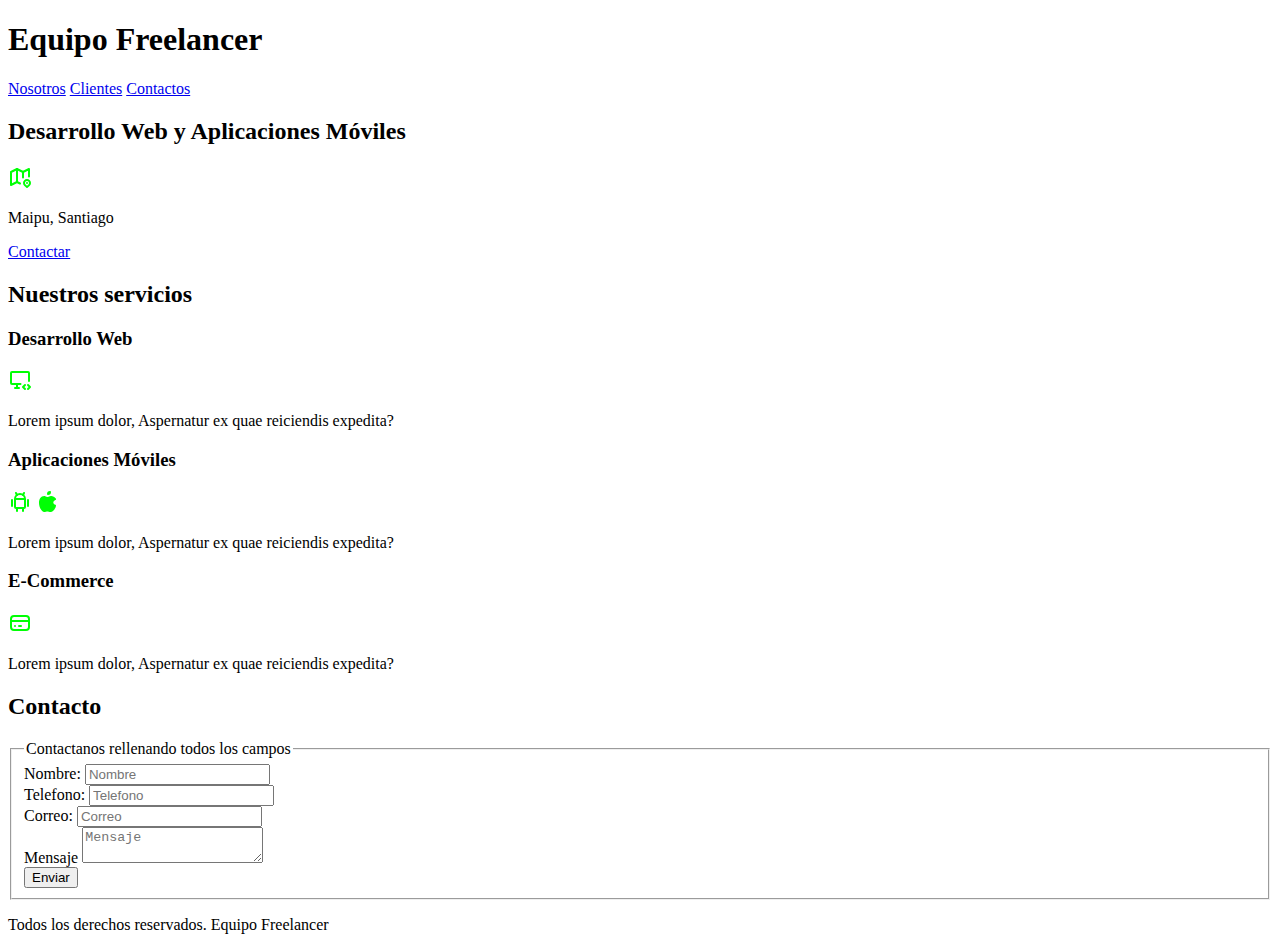
==== freelancer_inicio/index.html @ 6b2bcaa7 "Estructura HTML" ====
<!DOCTYPE html>
<html lang="en">
<head>
    <meta charset="UTF-8">
    <meta name="viewport" content="width=device-width, initial-scale=1.0">
    <title>Freelancer</title>
</head>
<body>
    <header>
        <h1>Equipo Freelancer</h1>
    </header>

    <nav>
        <a href="#">Nosotros</a>
        <a href="#">Clientes</a>
        <a href="#">Contactos</a>
    </nav>
    
    <section>
        <h2>Desarrollo Web y Aplicaciones Móviles</h2>
        <svg  xmlns="http://www.w3.org/2000/svg"  width="24"  height="24"  viewBox="0 0 24 24"  fill="none"  stroke="#00ff04"  stroke-width="2"  stroke-linecap="round"  stroke-linejoin="round"  class="icon icon-tabler icons-tabler-outline icon-tabler-map-2">
            <path stroke="none" d="M0 0h24v24H0z" fill="none"/>
            <path d="M12 18.5l-3 -1.5l-6 3v-13l6 -3l6 3l6 -3v7.5" />
            <path d="M9 4v13" />
            <path d="M15 7v5.5" />
            <path d="M21.121 20.121a3 3 0 1 0 -4.242 0c.418 .419 1.125 1.045 2.121 1.879c1.051 -.89 1.759 -1.516 2.121 -1.879z" />
            <path d="M19 18v.01" />
        </svg>
        <p>Maipu, Santiago</p>
        <a href="#">Contactar</a>
    </section>

    <main>
        <h2>Nuestros servicios</h2>
        <section>
        <h3>Desarrollo Web</h3>
        <svg  xmlns="http://www.w3.org/2000/svg"  width="24"  height="24"  viewBox="0 0 24 24"  fill="none"  stroke="#00ff04"  stroke-width="2"  stroke-linecap="round"  stroke-linejoin="round"  class="icon icon-tabler icons-tabler-outline icon-tabler-device-desktop-code">
            <path stroke="none" d="M0 0h24v24H0z" fill="none"/>
            <path d="M12.5 16h-8.5a1 1 0 0 1 -1 -1v-10a1 1 0 0 1 1 -1h16a1 1 0 0 1 1 1v8"/>
            <path d="M7 20h4"/>
            <path d="M9 16v4"/>
            <path d="M20 21l2 -2l-2 -2"/>
            <path d="M17 17l-2 2l2 2"/>
        </svg>
        <p>Lorem ipsum dolor, Aspernatur ex quae reiciendis expedita?</p>
        </section>

        <section>
        <h3>Aplicaciones Móviles</h3>
        <svg  xmlns="http://www.w3.org/2000/svg"  width="24"  height="24"  viewBox="0 0 24 24"  fill="none"  stroke="#00ff04"  stroke-width="2"  stroke-linecap="round"  stroke-linejoin="round"  class="icon icon-tabler icons-tabler-outline icon-tabler-brand-android">
            <path stroke="none" d="M0 0h24v24H0z" fill="none"/>
            <path d="M4 10l0 6" />
            <path d="M20 10l0 6" />
            <path d="M7 9h10v8a1 1 0 0 1 -1 1h-8a1 1 0 0 1 -1 -1v-8a5 5 0 0 1 10 0" />
            <path d="M8 3l1 2" />
            <path d="M16 3l-1 2" />
            <path d="M9 18l0 3" />
            <path d="M15 18l0 3" />
        </svg>

        <svg  xmlns="http://www.w3.org/2000/svg"  width="24"  height="24"  viewBox="0 0 24 24"  fill="#00ff04"  class="icon icon-tabler icons-tabler-filled icon-tabler-brand-apple">
            <path stroke="none" d="M0 0h24v24H0z" fill="none"/>
            <path d="M15.079 5.999l.239 .012c1.43 .097 3.434 1.013 4.508 2.586a1 1 0 0 1 -.344 1.44c-.05 .028 -.372 .158 -.497 .217a4.15 4.15 0 0 0 -.722 .431c-.614 .461 -.948 1.009 -.942 1.694c.01 .885 .339 1.454 .907 1.846c.208 .143 .436 .253 .666 .33c.126 .043 .426 .116 .444 .122a1 1 0 0 1 .662 .942c0 2.621 -3.04 6.381 -5.286 6.381c-.79 0 -1.272 -.091 -1.983 -.315l-.098 -.031c-.463 -.146 -.702 -.192 -1.133 -.192c-.52 0 -.863 .06 -1.518 .237l-.197 .053c-.575 .153 -.964 .226 -1.5 .248c-2.749 0 -5.285 -5.093 -5.285 -9.072c0 -3.87 1.786 -6.92 5.286 -6.92c.297 0 .598 .045 .909 .128c.403 .107 .774 .26 1.296 .508c.787 .374 .948 .44 1.009 .44h.016c.03 -.003 .128 -.047 1.056 -.457c1.061 -.467 1.864 -.685 2.746 -.616l-.24 -.012z" />
            <path d="M14 1a1 1 0 0 1 1 1a3 3 0 0 1 -3 3a1 1 0 0 1 -1 -1a3 3 0 0 1 3 -3z" />
        </svg>
        <p>Lorem ipsum dolor, Aspernatur ex quae reiciendis expedita?</p>
        </section>

        <section>
        <h3>E-Commerce</h3>
        <svg  xmlns="http://www.w3.org/2000/svg"  width="24"  height="24"  viewBox="0 0 24 24"  fill="none"  stroke="#00ff04"  stroke-width="2"  stroke-linecap="round"  stroke-linejoin="round"  class="icon icon-tabler icons-tabler-outline icon-tabler-credit-card">
            <path stroke="none" d="M0 0h24v24H0z" fill="none"/>
            <path d="M3 5m0 3a3 3 0 0 1 3 -3h12a3 3 0 0 1 3 3v8a3 3 0 0 1 -3 3h-12a3 3 0 0 1 -3 -3z" />
            <path d="M3 10l18 0" />
            <path d="M7 15l.01 0" />
            <path d="M11 15l2 0" />
        </svg>
        <p>Lorem ipsum dolor, Aspernatur ex quae reiciendis expedita?</p>
        </section>
    </main>

    <section>
        <h2>Contacto</h2> 
        
        <form >
            <fieldset>
                <legend>Contactanos rellenando todos los campos</legend>
                <div>
                    <label>Nombre:</label>
                    <input type="text"placeholder="Nombre" required>    
                </div>

                <div>
                    <label>Telefono:</label>
                    <input type="tel" placeholder="Telefono" required>
                </div>

                <div>
                    <label>Correo:</label>
                    <input type="email" placeholder="Correo" required>
                </div>
                
                <div>
                    <label>Mensaje</label>
                    <textarea placeholder="Mensaje" required></textarea>    
                </div>

                <div>
                    <input type="button" value="Enviar">
                </div>

            </fieldset>
        </form>
    </section>

    <footer>
    <p>Todos los derechos reservados. Equipo Freelancer</p>
    </footer>
</body>
</html>
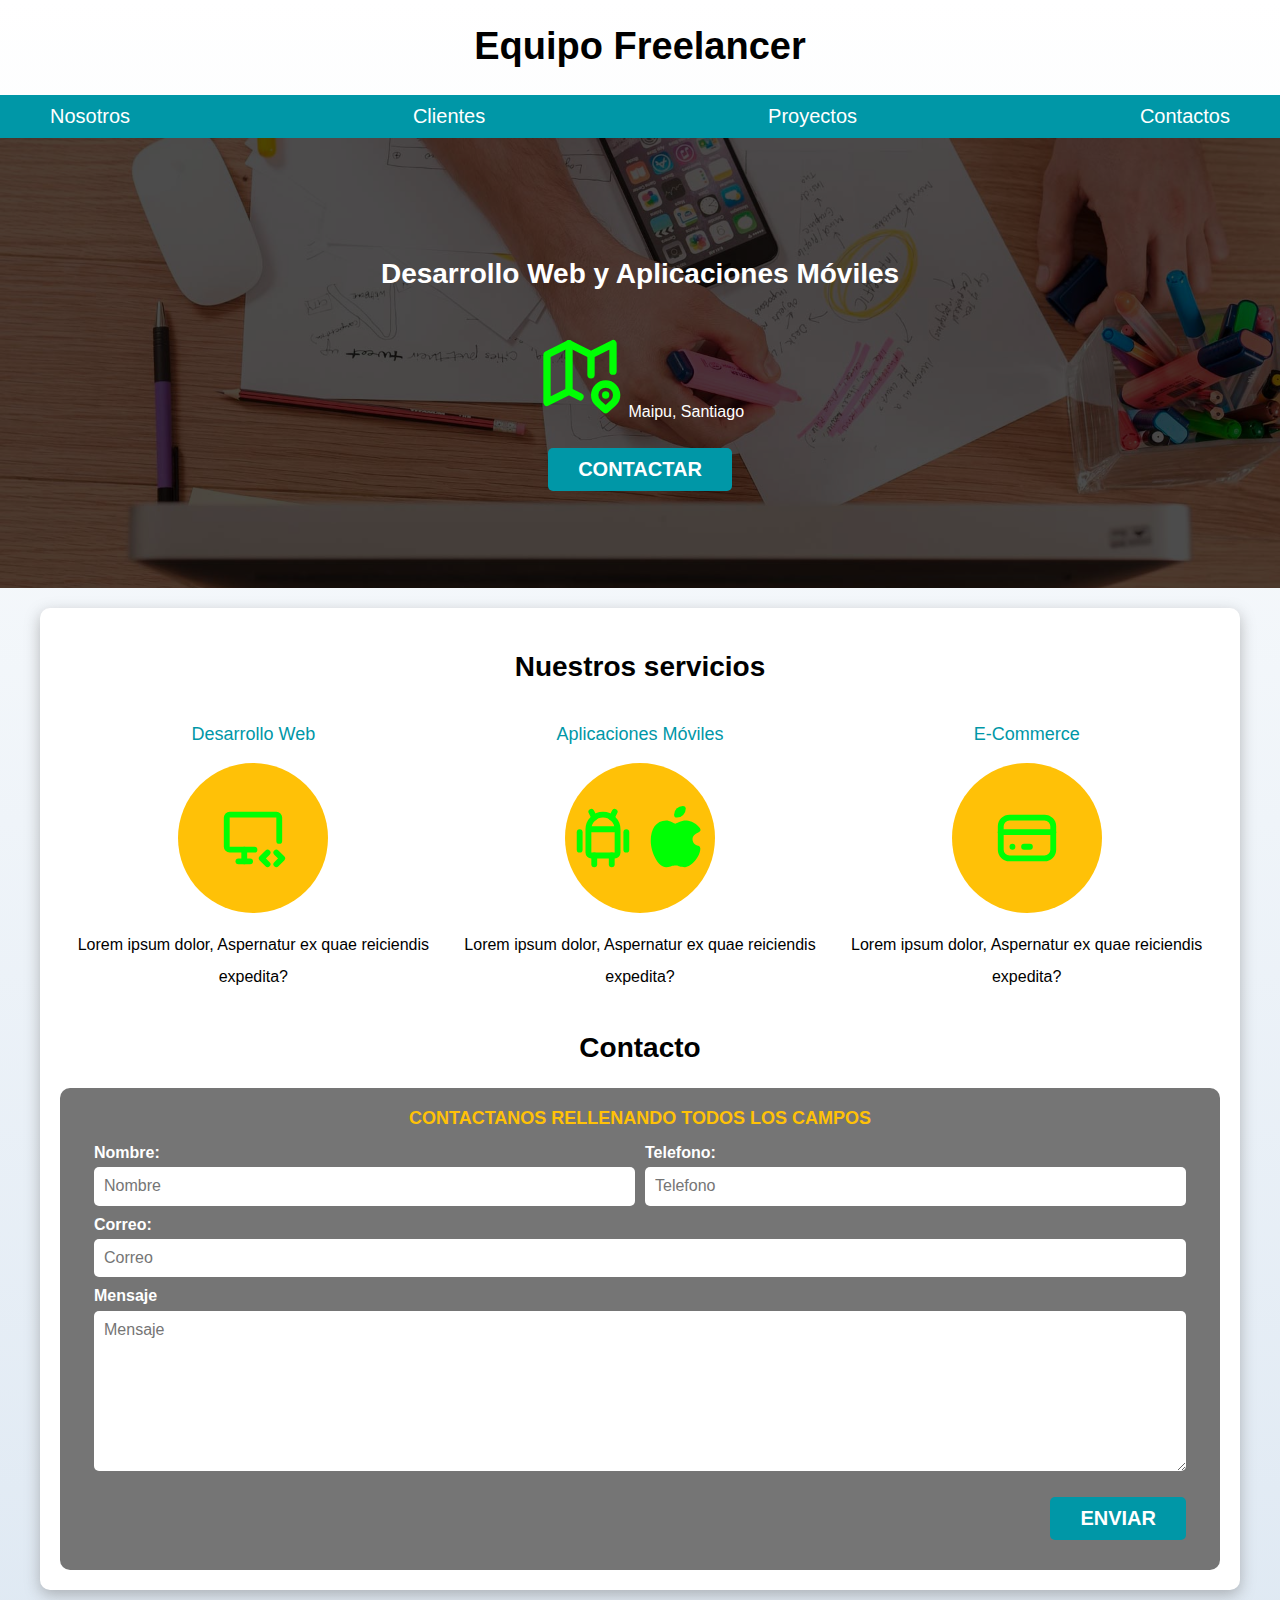
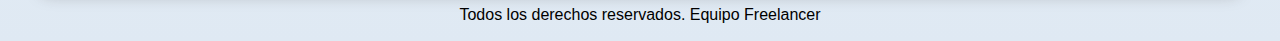
==== commit 2d93e3a7: "Desarrollo, estilo y termino pagina inicio y normalización pagina." ====
--- a/freelancer_inicio/index.html
+++ b/freelancer_inicio/index.html
@@ -4,37 +4,49 @@
     <meta charset="UTF-8">
     <meta name="viewport" content="width=device-width, initial-scale=1.0">
     <title>Freelancer</title>
+    <link rel="preload" href="css/normalize.css" as="style">
+    <link rel="stylesheet" href="css/normalize.css">
+    <link rel="preload" href="css/style.css" as="style">
+    <link href="css/style.css" rel="stylesheet">
 </head>
 <body>
     <header>
-        <h1>Equipo Freelancer</h1>
+        <h1 class="titulo">Equipo Freelancer</h1>
     </header>
 
-    <nav>
+    <div class="nav-bg">
+    <nav class="navegacion-principal contenedor">
         <a href="#">Nosotros</a>
         <a href="#">Clientes</a>
+        <a href="#">Proyectos</a>
         <a href="#">Contactos</a>
     </nav>
+    </div>
     
-    <section>
+    <section class="hero">
+        <div class="contenido-hero">
         <h2>Desarrollo Web y Aplicaciones Móviles</h2>
-        <svg  xmlns="http://www.w3.org/2000/svg"  width="24"  height="24"  viewBox="0 0 24 24"  fill="none"  stroke="#00ff04"  stroke-width="2"  stroke-linecap="round"  stroke-linejoin="round"  class="icon icon-tabler icons-tabler-outline icon-tabler-map-2">
-            <path stroke="none" d="M0 0h24v24H0z" fill="none"/>
-            <path d="M12 18.5l-3 -1.5l-6 3v-13l6 -3l6 3l6 -3v7.5" />
-            <path d="M9 4v13" />
-            <path d="M15 7v5.5" />
-            <path d="M21.121 20.121a3 3 0 1 0 -4.242 0c.418 .419 1.125 1.045 2.121 1.879c1.051 -.89 1.759 -1.516 2.121 -1.879z" />
-            <path d="M19 18v.01" />
-        </svg>
-        <p>Maipu, Santiago</p>
-        <a href="#">Contactar</a>
+        <p>
+            <svg  xmlns="http://www.w3.org/2000/svg"  width="88"  height="88"  viewBox="0 0 24 24"  fill="none"  stroke="#00ff04"  stroke-width="2"  stroke-linecap="round"  stroke-linejoin="round"  class="icon icon-tabler icons-tabler-outline icon-tabler-map-2">
+                <path stroke="none" d="M0 0h24v24H0z" fill="none"/>
+                <path d="M12 18.5l-3 -1.5l-6 3v-13l6 -3l6 3l6 -3v7.5" />
+                <path d="M9 4v13" />
+                <path d="M15 7v5.5" />
+                <path d="M21.121 20.121a3 3 0 1 0 -4.242 0c.418 .419 1.125 1.045 2.121 1.879c1.051 -.89 1.759 -1.516 2.121 -1.879z" />
+                <path d="M19 18v.01" />
+            </svg>
+            Maipu, Santiago</p>
+        <a class="boton" href="#">Contactar</a>
+        </div>
     </section>
 
-    <main>
-        <h2>Nuestros servicios</h2>
-        <section>
+    <main class="contenedor sombra">
+        <h2 class="titulo">Nuestros servicios</h2>
+        <div class="servicios">
+        <section class="servicio">
         <h3>Desarrollo Web</h3>
-        <svg  xmlns="http://www.w3.org/2000/svg"  width="24"  height="24"  viewBox="0 0 24 24"  fill="none"  stroke="#00ff04"  stroke-width="2"  stroke-linecap="round"  stroke-linejoin="round"  class="icon icon-tabler icons-tabler-outline icon-tabler-device-desktop-code">
+        <div class="iconos">
+        <svg  xmlns="http://www.w3.org/2000/svg"  width="70"  height="70"  viewBox="0 0 24 24"  fill="none"  stroke="#00ff04"  stroke-width="2"  stroke-linecap="round"  stroke-linejoin="round"  class="icon icon-tabler icons-tabler-outline icon-tabler-device-desktop-code">
             <path stroke="none" d="M0 0h24v24H0z" fill="none"/>
             <path d="M12.5 16h-8.5a1 1 0 0 1 -1 -1v-10a1 1 0 0 1 1 -1h16a1 1 0 0 1 1 1v8"/>
             <path d="M7 20h4"/>
@@ -42,12 +54,14 @@
             <path d="M20 21l2 -2l-2 -2"/>
             <path d="M17 17l-2 2l2 2"/>
         </svg>
+        </div>
         <p>Lorem ipsum dolor, Aspernatur ex quae reiciendis expedita?</p>
         </section>
 
-        <section>
+        <section class="servicio">
         <h3>Aplicaciones Móviles</h3>
-        <svg  xmlns="http://www.w3.org/2000/svg"  width="24"  height="24"  viewBox="0 0 24 24"  fill="none"  stroke="#00ff04"  stroke-width="2"  stroke-linecap="round"  stroke-linejoin="round"  class="icon icon-tabler icons-tabler-outline icon-tabler-brand-android">
+        <div class="iconos">
+        <svg  xmlns="http://www.w3.org/2000/svg"  width="70"  height="70"  viewBox="0 0 24 24"  fill="none"  stroke="#00ff04"  stroke-width="2"  stroke-linecap="round"  stroke-linejoin="round"  class="icon icon-tabler icons-tabler-outline icon-tabler-brand-android">
             <path stroke="none" d="M0 0h24v24H0z" fill="none"/>
             <path d="M4 10l0 6" />
             <path d="M20 10l0 6" />
@@ -58,62 +72,69 @@
             <path d="M15 18l0 3" />
         </svg>
 
-        <svg  xmlns="http://www.w3.org/2000/svg"  width="24"  height="24"  viewBox="0 0 24 24"  fill="#00ff04"  class="icon icon-tabler icons-tabler-filled icon-tabler-brand-apple">
+        <svg  xmlns="http://www.w3.org/2000/svg"  width="70"  height="70"  viewBox="0 0 24 24"  fill="#00ff04"  class="icon icon-tabler icons-tabler-filled icon-tabler-brand-apple">
             <path stroke="none" d="M0 0h24v24H0z" fill="none"/>
             <path d="M15.079 5.999l.239 .012c1.43 .097 3.434 1.013 4.508 2.586a1 1 0 0 1 -.344 1.44c-.05 .028 -.372 .158 -.497 .217a4.15 4.15 0 0 0 -.722 .431c-.614 .461 -.948 1.009 -.942 1.694c.01 .885 .339 1.454 .907 1.846c.208 .143 .436 .253 .666 .33c.126 .043 .426 .116 .444 .122a1 1 0 0 1 .662 .942c0 2.621 -3.04 6.381 -5.286 6.381c-.79 0 -1.272 -.091 -1.983 -.315l-.098 -.031c-.463 -.146 -.702 -.192 -1.133 -.192c-.52 0 -.863 .06 -1.518 .237l-.197 .053c-.575 .153 -.964 .226 -1.5 .248c-2.749 0 -5.285 -5.093 -5.285 -9.072c0 -3.87 1.786 -6.92 5.286 -6.92c.297 0 .598 .045 .909 .128c.403 .107 .774 .26 1.296 .508c.787 .374 .948 .44 1.009 .44h.016c.03 -.003 .128 -.047 1.056 -.457c1.061 -.467 1.864 -.685 2.746 -.616l-.24 -.012z" />
             <path d="M14 1a1 1 0 0 1 1 1a3 3 0 0 1 -3 3a1 1 0 0 1 -1 -1a3 3 0 0 1 3 -3z" />
         </svg>
+        </div>
         <p>Lorem ipsum dolor, Aspernatur ex quae reiciendis expedita?</p>
         </section>
 
-        <section>
+        <section class="servicio">
         <h3>E-Commerce</h3>
-        <svg  xmlns="http://www.w3.org/2000/svg"  width="24"  height="24"  viewBox="0 0 24 24"  fill="none"  stroke="#00ff04"  stroke-width="2"  stroke-linecap="round"  stroke-linejoin="round"  class="icon icon-tabler icons-tabler-outline icon-tabler-credit-card">
+        <div class="iconos">
+        <svg  xmlns="http://www.w3.org/2000/svg"  width="70"  height="70"  viewBox="0 0 24 24"  fill="none"  stroke="#00ff04"  stroke-width="2"  stroke-linecap="round"  stroke-linejoin="round"  class="icon icon-tabler icons-tabler-outline icon-tabler-credit-card">
             <path stroke="none" d="M0 0h24v24H0z" fill="none"/>
             <path d="M3 5m0 3a3 3 0 0 1 3 -3h12a3 3 0 0 1 3 3v8a3 3 0 0 1 -3 3h-12a3 3 0 0 1 -3 -3z" />
             <path d="M3 10l18 0" />
             <path d="M7 15l.01 0" />
             <path d="M11 15l2 0" />
         </svg>
+        </div>
         <p>Lorem ipsum dolor, Aspernatur ex quae reiciendis expedita?</p>
         </section>
-    </main>
+        </div>
 
     <section>
         <h2>Contacto</h2> 
         
-        <form >
+        <form class="formulario">
             <fieldset>
                 <legend>Contactanos rellenando todos los campos</legend>
-                <div>
+
+                <div class="contenedor-campos">
+                <div class="campo">
                     <label>Nombre:</label>
-                    <input type="text"placeholder="Nombre" required>    
+                    <input class="input-text" type="text"placeholder="Nombre" required>    
                 </div>
 
-                <div>
+                <div class="campo">
                     <label>Telefono:</label>
-                    <input type="tel" placeholder="Telefono" required>
+                    <input class="input-text" type="tel" placeholder="Telefono" required>
                 </div>
 
-                <div>
+                <div class="campo">
                     <label>Correo:</label>
-                    <input type="email" placeholder="Correo" required>
+                    <input class="input-text" type="email" placeholder="Correo" required>
                 </div>
                 
-                <div>
+                <div class="campo">
                     <label>Mensaje</label>
-                    <textarea placeholder="Mensaje" required></textarea>    
+                    <textarea class="input-text" placeholder="Mensaje" required></textarea>    
+                </div>
                 </div>
 
-                <div>
-                    <input type="button" value="Enviar">
+                <div class="alinear-derecha flex">
+                    <input class="boton w-sm-100" type="button" value="Enviar">
                 </div>
-
+                
             </fieldset>
         </form>
     </section>
+    </main>
 
-    <footer>
+    <footer class="footer">
     <p>Todos los derechos reservados. Equipo Freelancer</p>
     </footer>
 </body>
--- a/freelancer_inicio/css/style.css
+++ b/freelancer_inicio/css/style.css
@@ -0,0 +1,239 @@
+:root{
+    --blanco: #ffffff;
+    --oscuro: #212121;
+    --primario: #ffc107;
+    --secundario: #0097a7;
+    --gris: #757575;
+    --grisclaro: #dfe9f3;
+}
+
+html{
+    font-size: 62.5%;
+    box-sizing: border-box; /* Hack para Box Model */
+    scroll-snap-type: y mandatory; /* Scroll Snap */
+}
+*, *:before, *:after{
+    box-sizing: inherit;
+}
+
+body{
+    font-size: 16px; /* 1rem = 10px */
+    font-family: 'Krub', sans-serif;
+    background-image: linear-gradient(to top, var(--grisclaro) 0%, var(--blanco) 100%);
+}
+
+.sombra{
+    -webkit-box-shadow: 0px 5px 15px 0px rgba(112,112,112, 0.48);
+    -moz-box-shadow: 0px 5px 15px 0px rgba(112,112,112, 0.48);
+    box-shadow: 0px 5px 15px 0px rgba(112,112,112, 0.48);
+    background-color: var(--blanco);
+    padding: 2rem;
+    border-radius: 1rem;
+}
+
+h1{
+    font-size: 3.8rem;
+}
+h2{
+    font-size: 2.8rem;
+}
+h3{
+    font-size: 1.8rem;
+}
+h1,h2,h3{
+    text-align: center;
+}
+
+.contenedor {
+    max-width: 120rem;
+    margin: 0 auto;
+}
+
+.boton{
+    background-color: var(--secundario);
+    color: var(--blanco);
+    padding: 1rem 3rem;
+    text-decoration: none;
+    margin-top: 1rem;
+    font-size: 2rem;
+    text-transform: uppercase;
+    font-weight: bold;
+    border-radius: .5rem;
+    border: none;
+}
+@media (min-width: 480px) {
+    .boton{
+        width: auto;
+        text-align: center;
+    }
+    .boton:hover{
+        cursor: pointer;
+    }
+}
+
+/*Utilidades*/
+.w-sm-100{
+    width: 100%;
+}
+@media (min-width: 768px) {
+    .w-sm-100{
+        width: auto;
+    }
+}
+
+.flex{
+    display: flex;
+}
+.alinear-derecha{
+    justify-content: flex-end;
+}
+
+.nav-bg{
+    background-color: var(--secundario);
+}
+
+.navegacion-principal {
+    display: flex;
+    flex-direction: column;
+}
+@media (min-width: 480px) {
+    .navegacion-principal {
+        flex-direction: row;
+        justify-content: space-between;
+    }
+}
+
+.navegacion-principal a {
+    padding: 1rem;
+    color: var(--blanco);
+    text-decoration: none;
+    font-size: 2rem;
+}
+
+.navegacion-principal a:hover {
+    background-color: var(--primario);
+    color: var(--oscuro);
+}
+
+.hero{
+    background-image: url('../img/hero.jpg');
+    background-repeat: no-repeat;
+    background-size: cover;
+    height: 450px;
+    position: relative;
+    margin-bottom: 2rem;
+}
+
+.contenido-hero{
+    position: absolute;
+    background-color: rgb(0 0 0 / 70%);
+    width: 100%;
+    height: 100%;
+
+    display: flex;
+    flex-direction: column;
+    align-items: center;
+    justify-content: center;
+}
+.contenido-hero h2,
+.contenido-hero p{
+    color: var(--blanco);
+    text-align: center;
+}
+
+/*Scroll Snap*/
+.servicios,
+.navegacion-principal,
+.formulario{
+    scroll-snap-align: center;
+    scroll-snap-stop: always;
+}
+/* Servicios */
+@media (min-width: 768px) {
+    .servicios{
+        display: grid;
+        grid-template-columns: repeat(3, 1fr);
+    }
+}
+
+.servicio{
+    display: flex;
+    flex-direction: column;
+    align-items: center;
+}
+.servicio h3{
+    color: var(--secundario);
+    font-weight: normal;
+}
+.servicio p{
+    line-height:2;
+    text-align: center;
+}
+.servicio .iconos{
+    height: 15rem;
+    width: 15rem;
+    background-color: var(--primario);
+    border-radius: 50%;
+    display: flex;
+    justify-content: space-evenly;
+    align-items: center;
+}
+
+/* Contacto */
+.formulario{
+    background-color: var(--gris);
+    width: 100%;
+    margin: 0 auto;
+    padding: 2rem;
+    border-radius: 1rem;
+}
+
+.formulario fieldset{
+    border: none;
+}
+.formulario legend{
+    color: var(--primario);
+    text-align: center;
+    font-size: 1.8rem;
+    text-transform: uppercase;
+    font-weight: bold;
+    margin-bottom: 1rem;
+}
+
+@media (min-width: 768px) {
+    .contenedor-campos{
+        display: grid;
+        grid-template-columns: repeat(2, 1fr);
+        grid-template-rows: auto auto 20rem;
+        column-gap: 1rem;
+    }
+    .campo:nth-child(3),
+    .campo:nth-child(4){
+        grid-column: 1 / 3;
+    }
+}
+.campo{
+    margin-bottom: 1rem;
+}
+.campo label{
+    color: var(--blanco);
+    font-weight: bold;
+    margin-bottom: 0.5rem;
+    display: block;
+}
+
+.campo textarea{
+    height: 16rem;
+}
+
+.input-text{
+    width: 100%;
+    border: none;
+    padding: 1rem;
+    border-radius: 0.5rem;
+}
+
+/* Footer */
+.footer{
+    text-align: center;
+}--- a/freelancer_inicio/css/style.css
+++ b/freelancer_inicio/css/style.css
@@ -0,0 +1,239 @@
+:root{
+    --blanco: #ffffff;
+    --oscuro: #212121;
+    --primario: #ffc107;
+    --secundario: #0097a7;
+    --gris: #757575;
+    --grisclaro: #dfe9f3;
+}
+
+html{
+    font-size: 62.5%;
+    box-sizing: border-box; /* Hack para Box Model */
+    scroll-snap-type: y mandatory; /* Scroll Snap */
+}
+*, *:before, *:after{
+    box-sizing: inherit;
+}
+
+body{
+    font-size: 16px; /* 1rem = 10px */
+    font-family: 'Krub', sans-serif;
+    background-image: linear-gradient(to top, var(--grisclaro) 0%, var(--blanco) 100%);
+}
+
+.sombra{
+    -webkit-box-shadow: 0px 5px 15px 0px rgba(112,112,112, 0.48);
+    -moz-box-shadow: 0px 5px 15px 0px rgba(112,112,112, 0.48);
+    box-shadow: 0px 5px 15px 0px rgba(112,112,112, 0.48);
+    background-color: var(--blanco);
+    padding: 2rem;
+    border-radius: 1rem;
+}
+
+h1{
+    font-size: 3.8rem;
+}
+h2{
+    font-size: 2.8rem;
+}
+h3{
+    font-size: 1.8rem;
+}
+h1,h2,h3{
+    text-align: center;
+}
+
+.contenedor {
+    max-width: 120rem;
+    margin: 0 auto;
+}
+
+.boton{
+    background-color: var(--secundario);
+    color: var(--blanco);
+    padding: 1rem 3rem;
+    text-decoration: none;
+    margin-top: 1rem;
+    font-size: 2rem;
+    text-transform: uppercase;
+    font-weight: bold;
+    border-radius: .5rem;
+    border: none;
+}
+@media (min-width: 480px) {
+    .boton{
+        width: auto;
+        text-align: center;
+    }
+    .boton:hover{
+        cursor: pointer;
+    }
+}
+
+/*Utilidades*/
+.w-sm-100{
+    width: 100%;
+}
+@media (min-width: 768px) {
+    .w-sm-100{
+        width: auto;
+    }
+}
+
+.flex{
+    display: flex;
+}
+.alinear-derecha{
+    justify-content: flex-end;
+}
+
+.nav-bg{
+    background-color: var(--secundario);
+}
+
+.navegacion-principal {
+    display: flex;
+    flex-direction: column;
+}
+@media (min-width: 480px) {
+    .navegacion-principal {
+        flex-direction: row;
+        justify-content: space-between;
+    }
+}
+
+.navegacion-principal a {
+    padding: 1rem;
+    color: var(--blanco);
+    text-decoration: none;
+    font-size: 2rem;
+}
+
+.navegacion-principal a:hover {
+    background-color: var(--primario);
+    color: var(--oscuro);
+}
+
+.hero{
+    background-image: url('../img/hero.jpg');
+    background-repeat: no-repeat;
+    background-size: cover;
+    height: 450px;
+    position: relative;
+    margin-bottom: 2rem;
+}
+
+.contenido-hero{
+    position: absolute;
+    background-color: rgb(0 0 0 / 70%);
+    width: 100%;
+    height: 100%;
+
+    display: flex;
+    flex-direction: column;
+    align-items: center;
+    justify-content: center;
+}
+.contenido-hero h2,
+.contenido-hero p{
+    color: var(--blanco);
+    text-align: center;
+}
+
+/*Scroll Snap*/
+.servicios,
+.navegacion-principal,
+.formulario{
+    scroll-snap-align: center;
+    scroll-snap-stop: always;
+}
+/* Servicios */
+@media (min-width: 768px) {
+    .servicios{
+        display: grid;
+        grid-template-columns: repeat(3, 1fr);
+    }
+}
+
+.servicio{
+    display: flex;
+    flex-direction: column;
+    align-items: center;
+}
+.servicio h3{
+    color: var(--secundario);
+    font-weight: normal;
+}
+.servicio p{
+    line-height:2;
+    text-align: center;
+}
+.servicio .iconos{
+    height: 15rem;
+    width: 15rem;
+    background-color: var(--primario);
+    border-radius: 50%;
+    display: flex;
+    justify-content: space-evenly;
+    align-items: center;
+}
+
+/* Contacto */
+.formulario{
+    background-color: var(--gris);
+    width: 100%;
+    margin: 0 auto;
+    padding: 2rem;
+    border-radius: 1rem;
+}
+
+.formulario fieldset{
+    border: none;
+}
+.formulario legend{
+    color: var(--primario);
+    text-align: center;
+    font-size: 1.8rem;
+    text-transform: uppercase;
+    font-weight: bold;
+    margin-bottom: 1rem;
+}
+
+@media (min-width: 768px) {
+    .contenedor-campos{
+        display: grid;
+        grid-template-columns: repeat(2, 1fr);
+        grid-template-rows: auto auto 20rem;
+        column-gap: 1rem;
+    }
+    .campo:nth-child(3),
+    .campo:nth-child(4){
+        grid-column: 1 / 3;
+    }
+}
+.campo{
+    margin-bottom: 1rem;
+}
+.campo label{
+    color: var(--blanco);
+    font-weight: bold;
+    margin-bottom: 0.5rem;
+    display: block;
+}
+
+.campo textarea{
+    height: 16rem;
+}
+
+.input-text{
+    width: 100%;
+    border: none;
+    padding: 1rem;
+    border-radius: 0.5rem;
+}
+
+/* Footer */
+.footer{
+    text-align: center;
+}